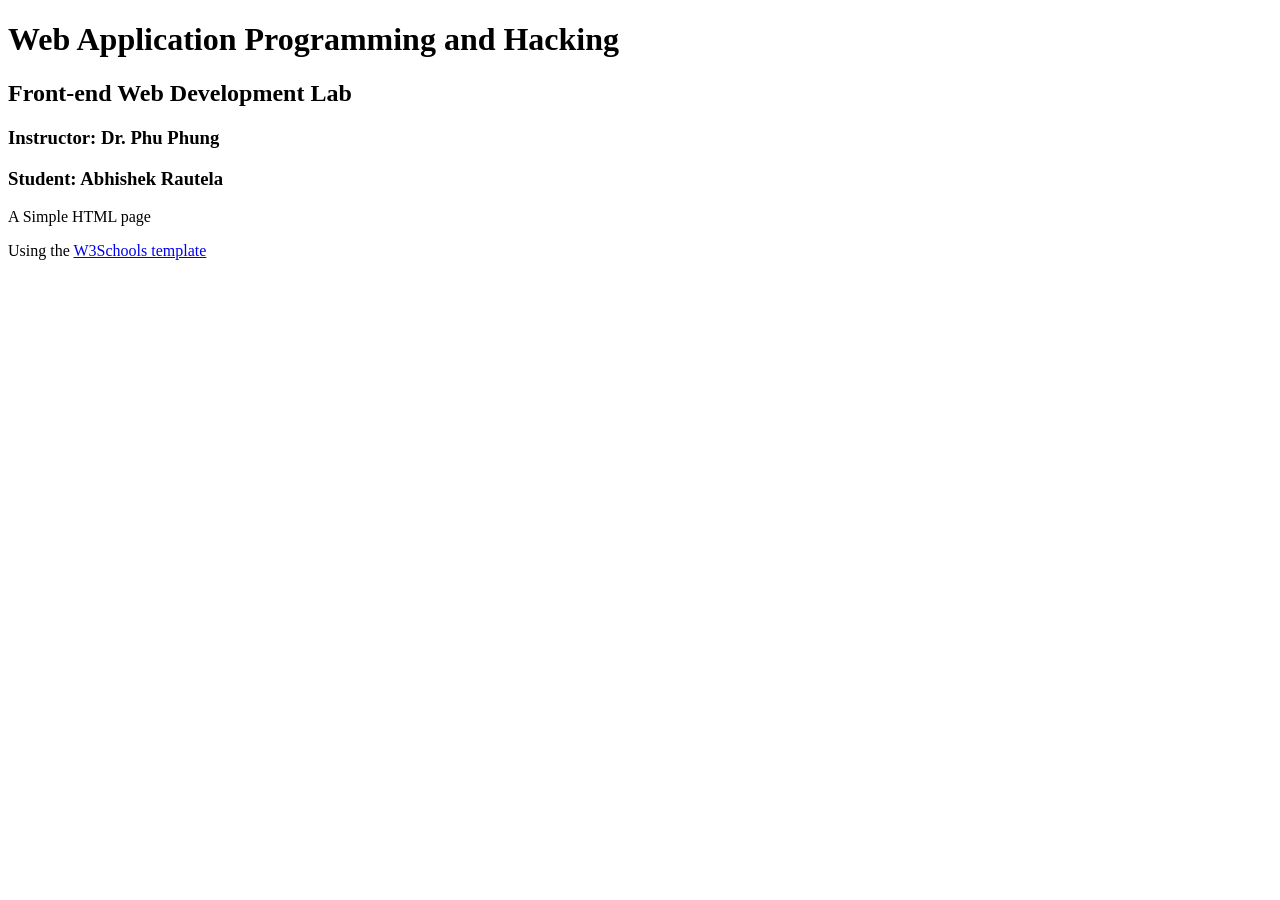
==== rautelak.html @ a40e40e2 "copied starter file and renamed html file" ====
<!DOCTYPE html>
<html lang="en">
<head>
    <meta charset="UTF-8">
    <meta name="viewport" content="width=device-width, initial-scale=1.0">
    <title>WAPH-Rautelak</title>
</head>
<body>
    <div id="top">
        <h1>Web Application Programming and Hacking</h1>
        <h2>Front-end Web Development Lab</h2>
        <h3>Instructor: Dr. Phu Phung</h3>
    </div>
    <div id="member">
        <h3>Student: Abhishek Rautela</h3>
    </div>
    <div id="main">
        <p>A Simple HTML page</p>
        Using the <a href="https://www.w3schools.com/html"> W3Schools template</a>
    </div>
</body>
</html>
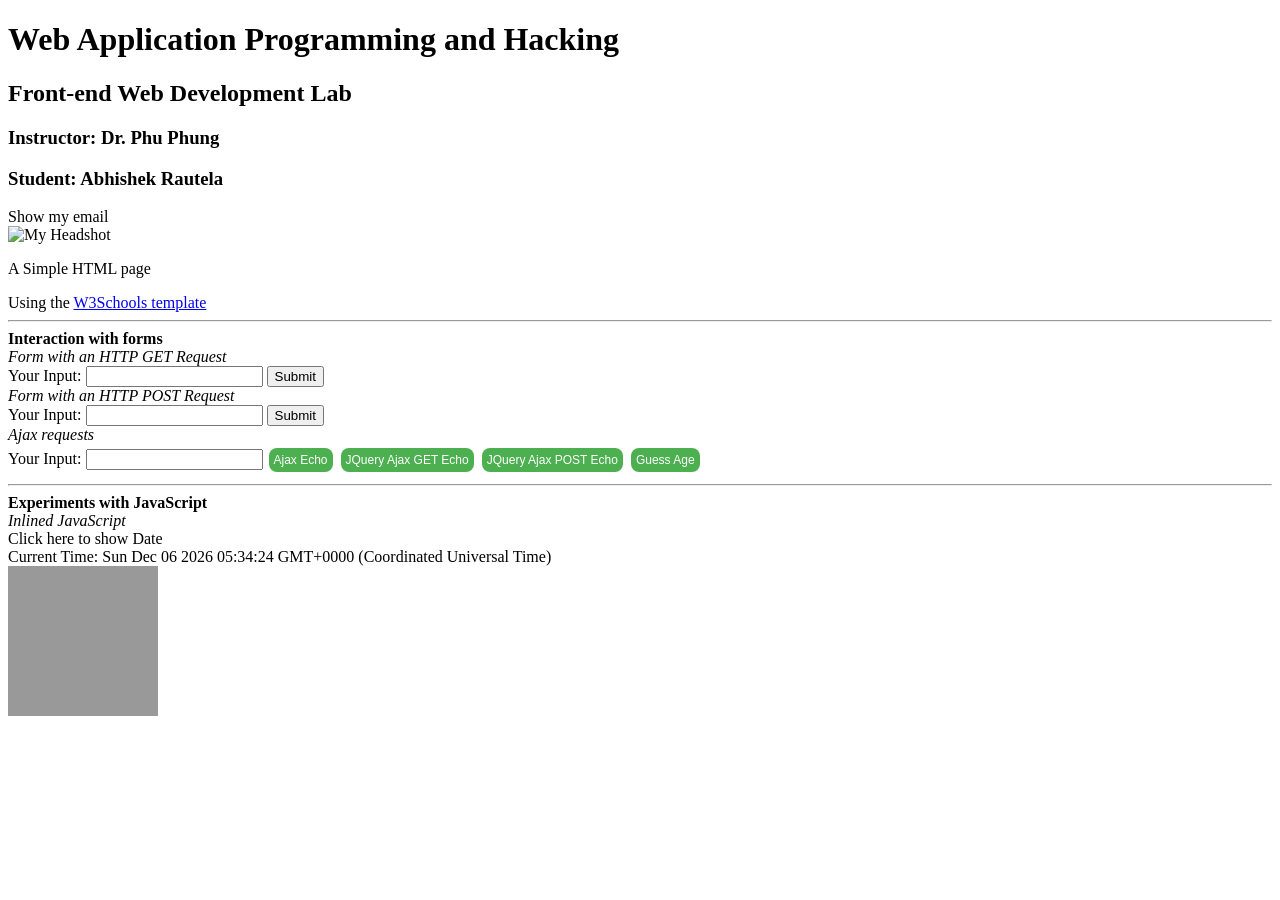
==== commit 7324104c: "copied base from Lab 2" ====
--- a/rautelak.html
+++ b/rautelak.html
@@ -1,22 +1,175 @@
 <!DOCTYPE html>
 <html lang="en">
+<style>
+    .button {
+        background-color: #4CAF50; /* Green */
+        border: none;
+        color: white;
+        padding: 5px;
+        text-align: center;
+        text-decoration: none;
+        display: inline-block;
+        font-size: 12px;
+        margin: 4px 2px;
+        cursor: pointer;
+    }
+    .round {
+        border-radius: 8px;
+    }
+    #response {
+        background-color: #ff9800;
+    }
+</style>
 <head>
     <meta charset="UTF-8">
     <meta name="viewport" content="width=device-width, initial-scale=1.0">
     <title>WAPH-Rautelak</title>
+    <link rel="stylesheet" href="https://waph-phung.github.io/style1.css">
+    <script src="https://code.jquery.com/jquery-4.0.0.min.js" integrity="sha256-OaVG6prZf4v69dPg6PhVattBXkcOWQB62pdZ3ORyrao=" crossorigin="anonymous"></script>
 </head>
 <body>
-    <div id="top">
-        <h1>Web Application Programming and Hacking</h1>
-        <h2>Front-end Web Development Lab</h2>
-        <h3>Instructor: Dr. Phu Phung</h3>
+    <div id="container wrapper">
+        <div id="top">
+            <h1>Web Application Programming and Hacking</h1>
+            <h2>Front-end Web Development Lab</h2>
+            <h3>Instructor: Dr. Phu Phung</h3>
+        </div>
+        <div id="wrapper">
+            <div id="menubar">
+                <h3>Student: Abhishek Rautela</h3>
+                <div id="email" onclick="showHideEmail()">Show my email</div>
+                <script src="email.js"></script>
+                <img src="images/headshot.png" alt="My Headshot" width="50">
+            </div>
+            <div id="main">
+                <p>A Simple HTML page</p>
+                Using the <a href="https://www.w3schools.com/html"> W3Schools template</a>
+                <hr>
+                <b>Interaction with forms</b>
+                <div>
+                    <i>Form with an HTTP GET Request</i>
+                    <form action="/echo.php" method="GET">
+                        Your Input: <input name="data">
+                        <input type="submit" value="Submit">
+                    </form>
+                </div>
+                <div>
+                    <i>Form with an HTTP POST Request</i>
+                    <form action="/echo.php" method="POST" name="echo_post">
+                        Your Input: <input name="data" onkeypress="console.log('You have pressed a key')">
+                        <input type="submit" value="Submit">
+                    </form>
+                </div>
+                <div>
+                    <i>Ajax requests</i><br>
+                    Your Input:
+                    <input name="data" onkeypress="console.log('You have pressed a key')" id="data">
+                    <input class="button round" type="button" value="Ajax Echo" onclick="getEcho()">
+                    <input class="button round" type="button" value="JQuery Ajax GET Echo" onclick="JQueryAjax()">
+                    <input class="button round" type="button" value="JQuery Ajax POST Echo" onclick="JQueryAjaxPost()">
+                    <input class="button round" type="button" value="Guess Age" onclick="guessAge($('#data').val())">
+                    
+                    <div id="response"></div>
+                </div>
+                <hr>
+                <b>Experiments with JavaScript</b><br>
+                <i>Inlined JavaScript</i>
+                <div id="date" onclick="document.getElementById('date').innerText=Date()">Click here to show Date</div>
+
+                <div id="digit-clock"></div>
+                <script>
+                    function displayTime(){
+                        document.getElementById('digit-clock').innerText = "Current Time: " + new Date();
+                    }
+                    setInterval(displayTime, 500);
+                </script>
+
+                <canvas id="analog-clock" width="150" height="150" style="background-color: #999;"></canvas>
+                <script src="https://waph-phung.github.io/clock.js"></script>
+                <script>
+                    var canvas = document.getElementById("analog-clock");
+                    var ctx = canvas.getContext("2d");
+                    var radius = canvas.height / 2;
+                    ctx.translate(radius,radius);
+                    radius = radius * 0.9;
+                    setInterval(drawClock,1000);
+
+                    function drawClock() {
+                        drawFace(ctx,radius);
+                        drawNumbers(ctx,radius);
+                        drawTime(ctx, radius);
+                    }
+                </script>
+            </div>
+        </div>
     </div>
-    <div id="member">
-        <h3>Student: Abhishek Rautela</h3>
-    </div>
-    <div id="main">
-        <p>A Simple HTML page</p>
-        Using the <a href="https://www.w3schools.com/html"> W3Schools template</a>
-    </div>
+    
+    
 </body>
-</html>+</html>
+
+<script>
+    async function guessAge(name){
+        //input validation for null or empty 
+        if (name.length == 0){
+            alert("name cannot be empty");
+            return;
+        }
+
+        const response = await fetch("https://api.agify.io?name=" + encodeURIComponent(name));
+        const result = await response.json();
+        $("#response").text("Hi " + name + " , your age should be " + result.age);
+    }
+
+    $.get("https://v2.jokeapi.dev/joke/programming?type=single",
+        function(result){
+            // console.log("Frome JokeAPI: " + JSON.stringify(result));
+            $("#response").text("A Programming Joke of the day: " + result.joke);
+        }
+    );
+
+    function JQueryAjax() {
+        var input = $('#data').val();
+        if (input.length === 0){ 
+            return;
+        }
+        $.get("/echo.php?data=" + encodeURIComponent(input),
+            function(result){
+                $("#response").text("Response from server: " + result);
+            }
+        );
+        $('#data').val("");
+    }
+
+    function JQueryAjaxPost() {
+        var input = $('#data').val();
+        if (input.length === 0){ 
+            return;
+        }
+        $.post("/echo.php", {data: input},
+            function(result){
+                $("#response").text("Response from server: " + result);
+            }
+        );
+        $('#data').val("");
+    }
+
+
+    function getEcho(){
+        var input = document.getElementById('data').value;
+        if (input.length === 0){ 
+            return;
+        }
+
+        var xhttp = new XMLHttpRequest();
+        xhttp.onreadystatechange = function() {
+            if (this.readyState == 4 && this.status == 200) {
+                console.log("Recieved data = " + xhttp.responseText);
+                document.getElementById("response").innerText = "Response from server: " + xhttp.responseText;
+            }
+        };
+        xhttp.open("GET", "/echo.php?data=" + encodeURIComponent(input), true);
+        xhttp.send();
+        document.getElementById("data").value = "";
+    }
+</script>
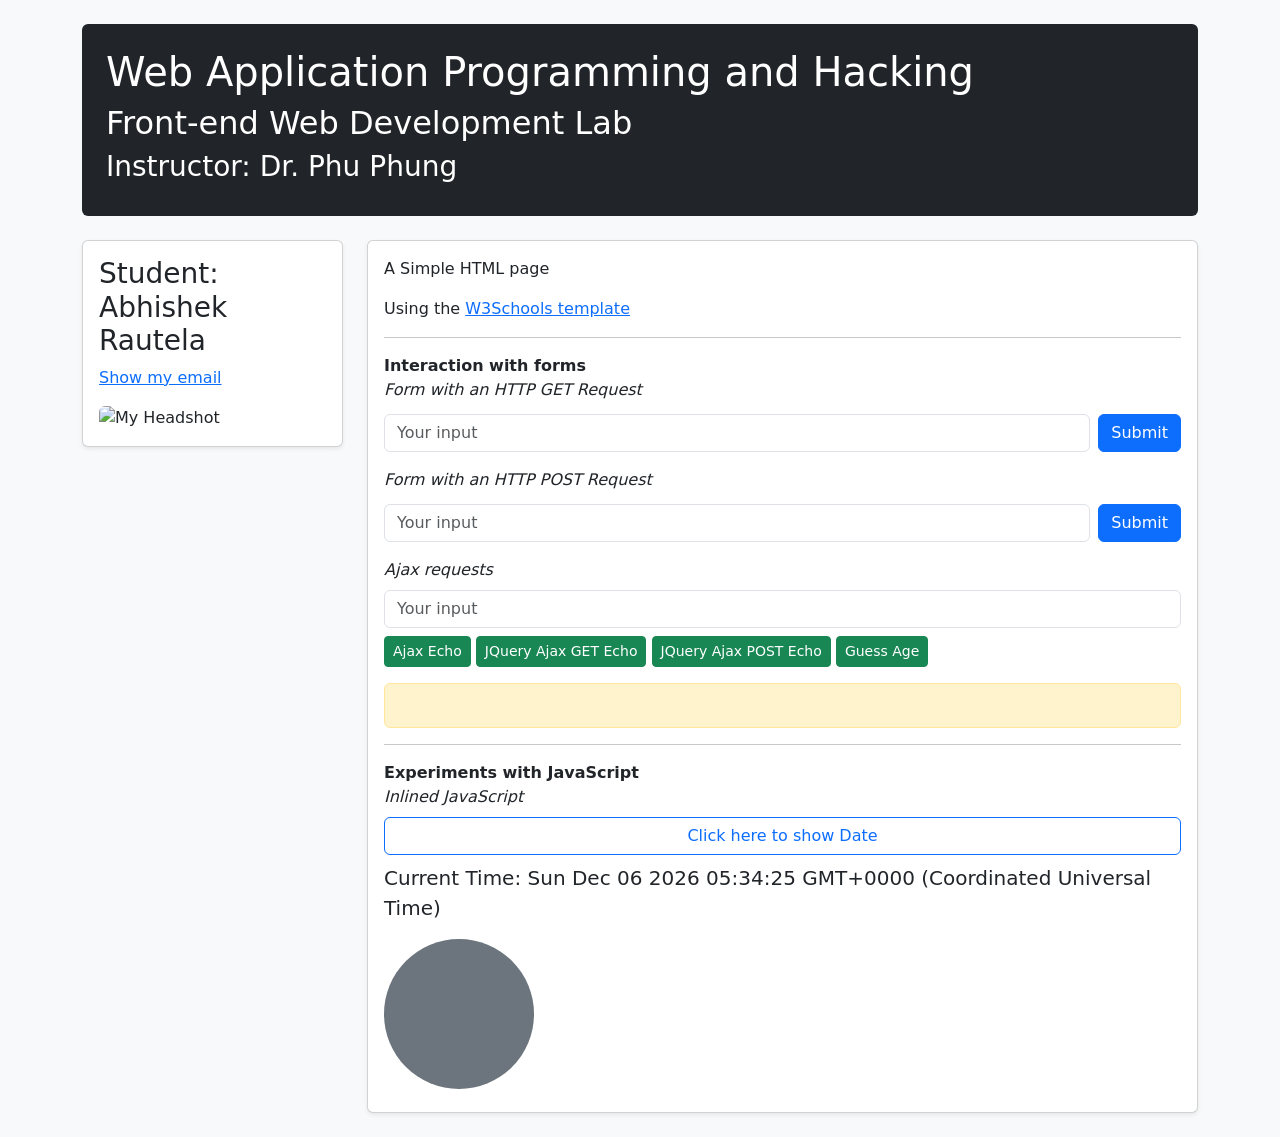
==== commit 39eeee45: "added bootstrap" ====
--- a/rautelak.html
+++ b/rautelak.html
@@ -1,82 +1,82 @@
 <!DOCTYPE html>
 <html lang="en">
-<style>
-    .button {
-        background-color: #4CAF50; /* Green */
-        border: none;
-        color: white;
-        padding: 5px;
-        text-align: center;
-        text-decoration: none;
-        display: inline-block;
-        font-size: 12px;
-        margin: 4px 2px;
-        cursor: pointer;
-    }
-    .round {
-        border-radius: 8px;
-    }
-    #response {
-        background-color: #ff9800;
-    }
-</style>
 <head>
     <meta charset="UTF-8">
     <meta name="viewport" content="width=device-width, initial-scale=1.0">
     <title>WAPH-Rautelak</title>
+    <link href="https://cdn.jsdelivr.net/npm/bootstrap@5.3.3/dist/css/bootstrap.min.css" rel="stylesheet">
     <link rel="stylesheet" href="https://waph-phung.github.io/style1.css">
     <script src="https://code.jquery.com/jquery-4.0.0.min.js" integrity="sha256-OaVG6prZf4v69dPg6PhVattBXkcOWQB62pdZ3ORyrao=" crossorigin="anonymous"></script>
+    <style>
+        #response {
+            min-height: 45px;
+        }
+    </style>
 </head>
-<body>
-    <div id="container wrapper">
-        <div id="top">
+<body class="bg-light">
+    <main class="container my-4">
+        <div id="top" class="bg-dark text-white rounded p-4 mb-4">
             <h1>Web Application Programming and Hacking</h1>
             <h2>Front-end Web Development Lab</h2>
             <h3>Instructor: Dr. Phu Phung</h3>
         </div>
-        <div id="wrapper">
-            <div id="menubar">
+
+        <div id="wrapper" class="row g-4">
+            <div id="menubar" class="col-md-3">
+                <div class="card shadow-sm">
+                <div class="card-body">
                 <h3>Student: Abhishek Rautela</h3>
-                <div id="email" onclick="showHideEmail()">Show my email</div>
+                <div id="email" class="link-primary text-decoration-underline mb-3" onclick="showHideEmail()">Show my email</div>
                 <script src="email.js"></script>
-                <img src="images/headshot.png" alt="My Headshot" width="50">
+                <img src="images/headshot.png" alt="My Headshot" class="img-fluid rounded" width="120">
+                </div>
+                </div>
             </div>
-            <div id="main">
+            <div id="main" class="col-md-9">
+                <div class="card shadow-sm">
+                <div class="card-body">
                 <p>A Simple HTML page</p>
                 Using the <a href="https://www.w3schools.com/html"> W3Schools template</a>
                 <hr>
                 <b>Interaction with forms</b>
-                <div>
+                <div class="mb-3">
                     <i>Form with an HTTP GET Request</i>
-                    <form action="/echo.php" method="GET">
-                        Your Input: <input name="data">
-                        <input type="submit" value="Submit">
+                    <form class="row g-2 align-items-center mt-1" action="/echo.php" method="GET">
+                        <div class="col-sm">
+                            <input class="form-control" name="data" placeholder="Your input">
+                        </div>
+                        <div class="col-sm-auto">
+                            <input class="btn btn-primary" type="submit" value="Submit">
+                        </div>
                     </form>
                 </div>
-                <div>
+                <div class="mb-3">
                     <i>Form with an HTTP POST Request</i>
-                    <form action="/echo.php" method="POST" name="echo_post">
-                        Your Input: <input name="data" onkeypress="console.log('You have pressed a key')">
-                        <input type="submit" value="Submit">
+                    <form class="row g-2 align-items-center mt-1" action="/echo.php" method="POST" name="echo_post">
+                        <div class="col-sm">
+                            <input class="form-control" name="data" placeholder="Your input" onkeypress="console.log('You have pressed a key')">
+                        </div>
+                        <div class="col-sm-auto">
+                            <input class="btn btn-primary" type="submit" value="Submit">
+                        </div>
                     </form>
                 </div>
                 <div>
                     <i>Ajax requests</i><br>
-                    Your Input:
-                    <input name="data" onkeypress="console.log('You have pressed a key')" id="data">
-                    <input class="button round" type="button" value="Ajax Echo" onclick="getEcho()">
-                    <input class="button round" type="button" value="JQuery Ajax GET Echo" onclick="JQueryAjax()">
-                    <input class="button round" type="button" value="JQuery Ajax POST Echo" onclick="JQueryAjaxPost()">
-                    <input class="button round" type="button" value="Guess Age" onclick="guessAge($('#data').val())">
+                    <input class="form-control my-2" name="data" placeholder="Your input" onkeypress="console.log('You have pressed a key')" id="data">
+                    <input class="btn btn-success btn-sm mb-2" type="button" value="Ajax Echo" onclick="getEcho()">
+                    <input class="btn btn-success btn-sm mb-2" type="button" value="JQuery Ajax GET Echo" onclick="JQueryAjax()">
+                    <input class="btn btn-success btn-sm mb-2" type="button" value="JQuery Ajax POST Echo" onclick="JQueryAjaxPost()">
+                    <input class="btn btn-success btn-sm mb-2" type="button" value="Guess Age" onclick="guessAge($('#data').val())">
                     
-                    <div id="response"></div>
+                    <div id="response" class="alert alert-warning mt-2"></div>
                 </div>
                 <hr>
                 <b>Experiments with JavaScript</b><br>
                 <i>Inlined JavaScript</i>
-                <div id="date" onclick="document.getElementById('date').innerText=Date()">Click here to show Date</div>
+                <div id="date" class="btn btn-outline-primary d-block my-2" onclick="document.getElementById('date').innerText=Date()">Click here to show Date</div>
 
-                <div id="digit-clock"></div>
+                <div id="digit-clock" class="fs-5 mb-3"></div>
                 <script>
                     function displayTime(){
                         document.getElementById('digit-clock').innerText = "Current Time: " + new Date();
@@ -84,7 +84,7 @@
                     setInterval(displayTime, 500);
                 </script>
 
-                <canvas id="analog-clock" width="150" height="150" style="background-color: #999;"></canvas>
+                <canvas id="analog-clock" class="bg-secondary rounded-circle" width="150" height="150"></canvas>
                 <script src="https://waph-phung.github.io/clock.js"></script>
                 <script>
                     var canvas = document.getElementById("analog-clock");
@@ -100,9 +100,11 @@
                         drawTime(ctx, radius);
                     }
                 </script>
+                </div>
+                </div>
             </div>
         </div>
-    </div>
+    </main>
     
     
 </body>
@@ -172,4 +174,4 @@
         xhttp.send();
         document.getElementById("data").value = "";
     }
-</script>+</script>
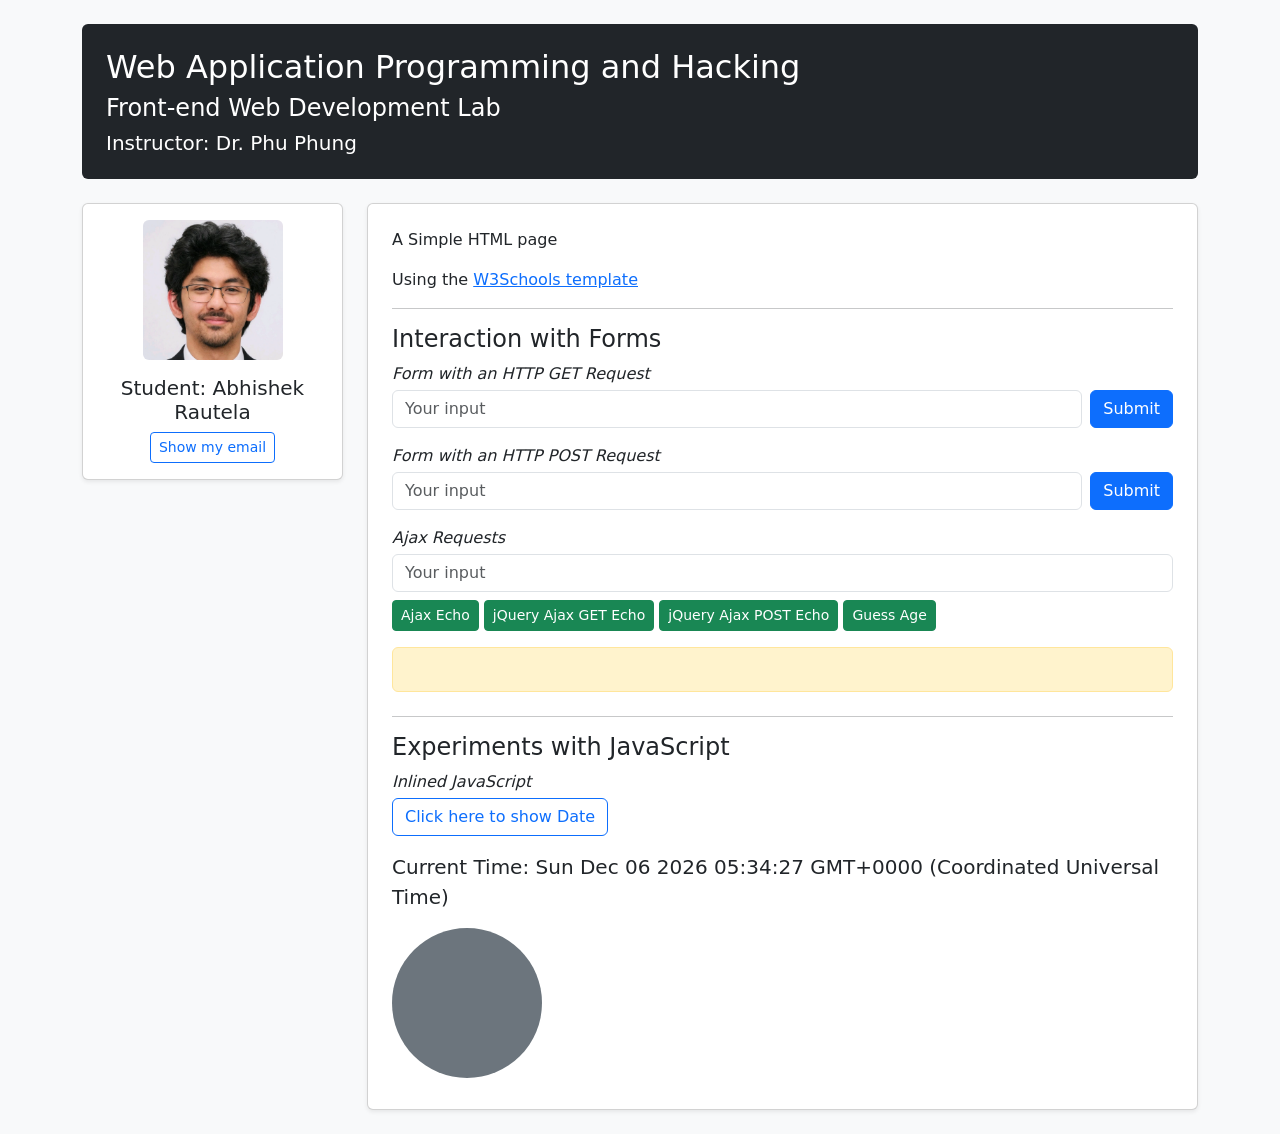
==== commit 8c2a4cf9: "moved scripts into new file, and consolidated all the scripts into one place in the header, called s" ====
--- a/rautelak.html
+++ b/rautelak.html
@@ -4,174 +4,102 @@
     <meta charset="UTF-8">
     <meta name="viewport" content="width=device-width, initial-scale=1.0">
     <title>WAPH-Rautelak</title>
+
     <link href="https://cdn.jsdelivr.net/npm/bootstrap@5.3.3/dist/css/bootstrap.min.css" rel="stylesheet">
-    <link rel="stylesheet" href="https://waph-phung.github.io/style1.css">
-    <script src="https://code.jquery.com/jquery-4.0.0.min.js" integrity="sha256-OaVG6prZf4v69dPg6PhVattBXkcOWQB62pdZ3ORyrao=" crossorigin="anonymous"></script>
+    
+    <!-- scripts -->
+    <script src="https://code.jquery.com/jquery-3.7.1.min.js"></script>
+    <script src="email.js"></script>
+    <script src="https://waph-phung.github.io/clock.js"></script>
+    <script src="script.js"></script>
+    
     <style>
         #response {
             min-height: 45px;
         }
     </style>
+
+    
 </head>
+
 <body class="bg-light">
-    <main class="container my-4">
-        <div id="top" class="bg-dark text-white rounded p-4 mb-4">
-            <h1>Web Application Programming and Hacking</h1>
-            <h2>Front-end Web Development Lab</h2>
-            <h3>Instructor: Dr. Phu Phung</h3>
-        </div>
+    <main class="container py-4">
+        <header class="bg-dark text-white rounded p-4 mb-4">
+            <h1 class="h2">Web Application Programming and Hacking</h1>
+            <h2 class="h4 fw-normal">Front-end Web Development Lab</h2>
+            <h3 class="h5 fw-normal mb-0">Instructor: Dr. Phu Phung</h3>
+        </header>
 
-        <div id="wrapper" class="row g-4">
-            <div id="menubar" class="col-md-3">
+        <div class="row g-4">
+            <div class="col-lg-3">
                 <div class="card shadow-sm">
-                <div class="card-body">
-                <h3>Student: Abhishek Rautela</h3>
-                <div id="email" class="link-primary text-decoration-underline mb-3" onclick="showHideEmail()">Show my email</div>
-                <script src="email.js"></script>
-                <img src="images/headshot.png" alt="My Headshot" class="img-fluid rounded" width="120">
+                    <div class="card-body text-center">
+                        <img src="images/headshot.png" alt="My Headshot" class="img-fluid rounded mb-3" width="140">
+                        <h3 class="h5">Student: Abhishek Rautela</h3>
+                        <button id="email" class="btn btn-outline-primary btn-sm" onclick="showHideEmail()">Show my email</button>
+                    </div>
+                  </div>
+              </div>
+
+            <section class="col-lg-9">
+                <div class="card shadow-sm">
+                    <div class="card-body p-4">
+                        <p>A Simple HTML page</p>
+                        <p>Using the <a href="https://www.w3schools.com/html">W3Schools template</a></p>
+
+                        <hr>
+
+                        <h4>Interaction with Forms</h4>
+
+                        <div class="mb-3">
+                            <p class="fst-italic mb-1">Form with an HTTP GET Request</p>
+                            <form class="row g-2 align-items-center" action="/echo.php" method="GET">
+                                <div class="col-sm">
+                                    <input class="form-control" name="data" placeholder="Your input">
+                                </div>
+                                <div class="col-sm-auto">
+                                    <input class="btn btn-primary" type="submit" value="Submit">
+                                </div>
+                            </form>
+                        </div>
+
+                        <div class="mb-3">
+                            <p class="fst-italic mb-1">Form with an HTTP POST Request</p>
+                            <form class="row g-2 align-items-center" action="/echo.php" method="POST" name="echo_post">
+                                <div class="col-sm">
+                                    <input class="form-control" name="data" placeholder="Your input" onkeypress="console.log('You have pressed a key')">
+                                </div>
+                                <div class="col-sm-auto">
+                                    <input class="btn btn-primary" type="submit" value="Submit">
+                                </div>
+                            </form>
+                        </div>
+
+                        <div class="mb-4">
+                            <p class="fst-italic mb-1">Ajax Requests</p>
+                            <input class="form-control mb-2" name="data" placeholder="Your input" onkeypress="console.log('You have pressed a key')" id="data">
+                            <input class="btn btn-success btn-sm mb-2" type="button" value="Ajax Echo" onclick="getEcho()">
+                            <input class="btn btn-success btn-sm mb-2" type="button" value="jQuery Ajax GET Echo" onclick="JQueryAjax()">
+                            <input class="btn btn-success btn-sm mb-2" type="button" value="jQuery Ajax POST Echo" onclick="JQueryAjaxPost()">
+                            <input class="btn btn-success btn-sm mb-2" type="button" value="Guess Age" onclick="guessAge($('#data').val())">
+
+                            <div id="response" class="alert alert-warning mt-2"></div>
+                        </div>
+
+                        <hr>
+
+                        <h4>Experiments with JavaScript</h4>
+
+                        <p class="fst-italic mb-1">Inlined JavaScript</p>
+                        <button id="date" class="btn btn-outline-primary mb-3" onclick="document.getElementById('date').innerText = Date()">Click here to show Date</button>
+
+                        <div id="digit-clock" class="fs-5 mb-3"></div>
+
+                        <canvas id="analog-clock" class="bg-secondary rounded-circle" width="150" height="150"></canvas>
+                    </div>
                 </div>
-                </div>
-            </div>
-            <div id="main" class="col-md-9">
-                <div class="card shadow-sm">
-                <div class="card-body">
-                <p>A Simple HTML page</p>
-                Using the <a href="https://www.w3schools.com/html"> W3Schools template</a>
-                <hr>
-                <b>Interaction with forms</b>
-                <div class="mb-3">
-                    <i>Form with an HTTP GET Request</i>
-                    <form class="row g-2 align-items-center mt-1" action="/echo.php" method="GET">
-                        <div class="col-sm">
-                            <input class="form-control" name="data" placeholder="Your input">
-                        </div>
-                        <div class="col-sm-auto">
-                            <input class="btn btn-primary" type="submit" value="Submit">
-                        </div>
-                    </form>
-                </div>
-                <div class="mb-3">
-                    <i>Form with an HTTP POST Request</i>
-                    <form class="row g-2 align-items-center mt-1" action="/echo.php" method="POST" name="echo_post">
-                        <div class="col-sm">
-                            <input class="form-control" name="data" placeholder="Your input" onkeypress="console.log('You have pressed a key')">
-                        </div>
-                        <div class="col-sm-auto">
-                            <input class="btn btn-primary" type="submit" value="Submit">
-                        </div>
-                    </form>
-                </div>
-                <div>
-                    <i>Ajax requests</i><br>
-                    <input class="form-control my-2" name="data" placeholder="Your input" onkeypress="console.log('You have pressed a key')" id="data">
-                    <input class="btn btn-success btn-sm mb-2" type="button" value="Ajax Echo" onclick="getEcho()">
-                    <input class="btn btn-success btn-sm mb-2" type="button" value="JQuery Ajax GET Echo" onclick="JQueryAjax()">
-                    <input class="btn btn-success btn-sm mb-2" type="button" value="JQuery Ajax POST Echo" onclick="JQueryAjaxPost()">
-                    <input class="btn btn-success btn-sm mb-2" type="button" value="Guess Age" onclick="guessAge($('#data').val())">
-                    
-                    <div id="response" class="alert alert-warning mt-2"></div>
-                </div>
-                <hr>
-                <b>Experiments with JavaScript</b><br>
-                <i>Inlined JavaScript</i>
-                <div id="date" class="btn btn-outline-primary d-block my-2" onclick="document.getElementById('date').innerText=Date()">Click here to show Date</div>
-
-                <div id="digit-clock" class="fs-5 mb-3"></div>
-                <script>
-                    function displayTime(){
-                        document.getElementById('digit-clock').innerText = "Current Time: " + new Date();
-                    }
-                    setInterval(displayTime, 500);
-                </script>
-
-                <canvas id="analog-clock" class="bg-secondary rounded-circle" width="150" height="150"></canvas>
-                <script src="https://waph-phung.github.io/clock.js"></script>
-                <script>
-                    var canvas = document.getElementById("analog-clock");
-                    var ctx = canvas.getContext("2d");
-                    var radius = canvas.height / 2;
-                    ctx.translate(radius,radius);
-                    radius = radius * 0.9;
-                    setInterval(drawClock,1000);
-
-                    function drawClock() {
-                        drawFace(ctx,radius);
-                        drawNumbers(ctx,radius);
-                        drawTime(ctx, radius);
-                    }
-                </script>
-                </div>
-                </div>
-            </div>
+            </section>
         </div>
     </main>
-    
-    
 </body>
 </html>
-
-<script>
-    async function guessAge(name){
-        //input validation for null or empty 
-        if (name.length == 0){
-            alert("name cannot be empty");
-            return;
-        }
-
-        const response = await fetch("https://api.agify.io?name=" + encodeURIComponent(name));
-        const result = await response.json();
-        $("#response").text("Hi " + name + " , your age should be " + result.age);
-    }
-
-    $.get("https://v2.jokeapi.dev/joke/programming?type=single",
-        function(result){
-            // console.log("Frome JokeAPI: " + JSON.stringify(result));
-            $("#response").text("A Programming Joke of the day: " + result.joke);
-        }
-    );
-
-    function JQueryAjax() {
-        var input = $('#data').val();
-        if (input.length === 0){ 
-            return;
-        }
-        $.get("/echo.php?data=" + encodeURIComponent(input),
-            function(result){
-                $("#response").text("Response from server: " + result);
-            }
-        );
-        $('#data').val("");
-    }
-
-    function JQueryAjaxPost() {
-        var input = $('#data').val();
-        if (input.length === 0){ 
-            return;
-        }
-        $.post("/echo.php", {data: input},
-            function(result){
-                $("#response").text("Response from server: " + result);
-            }
-        );
-        $('#data').val("");
-    }
-
-
-    function getEcho(){
-        var input = document.getElementById('data').value;
-        if (input.length === 0){ 
-            return;
-        }
-
-        var xhttp = new XMLHttpRequest();
-        xhttp.onreadystatechange = function() {
-            if (this.readyState == 4 && this.status == 200) {
-                console.log("Recieved data = " + xhttp.responseText);
-                document.getElementById("response").innerText = "Response from server: " + xhttp.responseText;
-            }
-        };
-        xhttp.open("GET", "/echo.php?data=" + encodeURIComponent(input), true);
-        xhttp.send();
-        document.getElementById("data").value = "";
-    }
-</script>
